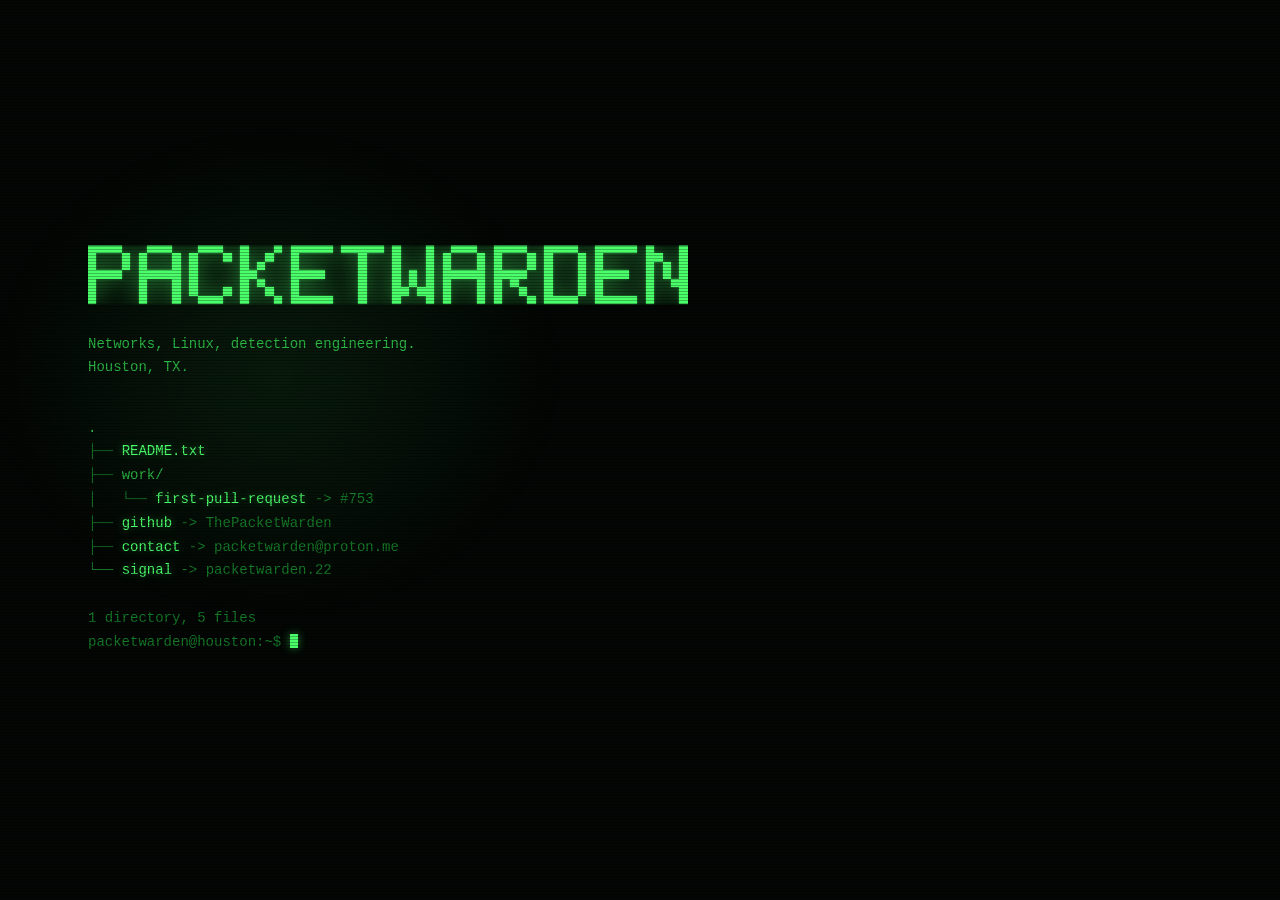
==== index.html @ 4f706b1e "landing page, readme, 404, security.txt" ====
<!doctype html>
<html lang="en">
<head>
<meta charset="utf-8">
<meta name="viewport" content="width=device-width, initial-scale=1">
<meta name="referrer" content="no-referrer">
<title>PacketWarden</title>
<meta name="description" content="Networks, Linux, detection engineering. Houston, TX.">
<meta name="theme-color" content="#030604">
<meta name="color-scheme" content="only dark">
<style>
  :root {
    --void:  #030604;
    --p:     #4BFF6B;
    --p-mid: #2BB544;
    --p-low: #157A28;
    --halo:  rgba(75, 255, 107, 0.5);
  }

  * { box-sizing: border-box; }

  html, body { margin: 0; min-height: 100%; background: var(--void); }

  body {
    font-family: ui-monospace, SFMono-Regular, "SF Mono", Menlo, Consolas,
                 "Liberation Mono", "DejaVu Sans Mono", monospace;
    color: var(--p-mid);
    font-size: clamp(12px, 3.2vw, 14px);
    line-height: 1.7;
    min-height: 100svh;
    display: flex;
    align-items: center;
    padding: clamp(24px, 8vw, 88px);
    position: relative;
    overflow-x: hidden;
  }

  body::before {
    content: "";
    position: fixed;
    left: -10%;
    top: 50%;
    width: 90vmax;
    height: 60vmax;
    transform: translateY(-55%);
    pointer-events: none;
    background: radial-gradient(closest-side at 35% 45%,
      rgba(75,255,107,0.085), transparent 72%);
    z-index: 0;
  }

  body::after {
    content: "";
    position: fixed;
    inset: 0;
    pointer-events: none;
    z-index: 9;
    background: repeating-linear-gradient(to bottom,
      rgba(0,0,0,0.26) 0px, rgba(0,0,0,0.26) 1px,
      transparent 1px, transparent 3px);
  }

  main { position: relative; z-index: 2; width: 100%; max-width: 600px; }

  /* ---- wordmark, painted in 7 raster rows ---- */

  .mark { margin: 0; line-height: 0; position: relative; }

  .wordmark {
    display: block;
    width: 100%;
    height: auto;
    fill: var(--p);
    filter: drop-shadow(0 0 1px var(--halo))
            drop-shadow(0 0 10px rgba(75,255,107,0.45))
            drop-shadow(0 0 34px rgba(75,255,107,0.22));
    animation: raster 620ms steps(7, end) both;
  }

  @keyframes raster {
    from { clip-path: inset(0 0 100% 0); }
    to   { clip-path: inset(0 0 0 0); }
  }

  .beam {
    position: absolute;
    left: -4%; right: -4%;
    height: 2px; top: 0;
    background: var(--p);
    box-shadow: 0 0 10px var(--halo), 0 0 28px var(--halo);
    opacity: 0;
    animation: sweep 620ms steps(7, end) both;
    pointer-events: none;
  }

  @keyframes sweep {
    0%   { top: 0;    opacity: 0.9; }
    99%  { top: 100%; opacity: 0.9; }
    100% { top: 100%; opacity: 0;   }
  }

  .trade {
    margin: 2em 0 0;
    max-width: 42ch;
    animation: up 500ms ease-out 620ms both;
  }

  @keyframes up {
    from { opacity: 0; transform: translate3d(0, 6px, 0); }
    to   { opacity: 1; transform: none; }
  }

  /* ---- tree ---- */

  .term {
    margin: 2.6em 0 0;
    animation: up 500ms ease-out 780ms both;
  }

  .prompt { color: var(--p-low); margin: 0 0 1em; }
  .prompt .cmd { color: var(--p-mid); }

  .tree {
    font: inherit;
    margin: 0;
    white-space: pre;
    overflow-x: auto;
    -webkit-overflow-scrolling: touch;
  }

  .tree .b { color: var(--p-low); }   /* box drawing */
  .tree .d { color: var(--p-mid); }   /* directory */
  .tree .s { color: var(--p-low); }   /* symlink arrow + target */

  .tree a.t { color: var(--p-low); text-shadow: none; }

  .tree a {
    color: var(--p);
    text-decoration: none;
    text-shadow: 0 0 8px rgba(75,255,107,0.4);
    transition: color 90ms linear, background-color 90ms linear;
  }

  .tree a:hover,
  .tree a:focus-visible {
    background: var(--p);
    color: var(--void);
    text-shadow: none;
    outline: none;
  }

  .cursor {
    display: inline-block;
    width: 0.62em; height: 1.02em;
    background: var(--p);
    vertical-align: -0.16em;
    box-shadow: 0 0 9px var(--halo);
    animation: blink 1.08s steps(1, end) infinite;
  }

  @keyframes blink { 50% { opacity: 0; } }

  @media (prefers-reduced-motion: reduce) {
    .wordmark, .trade, .term { animation: none; }
    .beam { display: none; }
    .cursor { animation: none; }
  }
</style>
</head>
<body>

  <main>
    <h1 class="mark">
      <svg class="wordmark" viewBox="0 0 71 7" xmlns="http://www.w3.org/2000/svg" role="img" aria-label="PacketWarden" shape-rendering="crispEdges" preserveAspectRatio="xMinYMid meet"><rect x="0" y="0" width="4" height="1"/><rect x="0" y="1" width="1" height="1"/><rect x="4" y="1" width="1" height="1"/><rect x="0" y="2" width="1" height="1"/><rect x="4" y="2" width="1" height="1"/><rect x="0" y="3" width="4" height="1"/><rect x="0" y="4" width="1" height="1"/><rect x="0" y="5" width="1" height="1"/><rect x="0" y="6" width="1" height="1"/><rect x="7" y="0" width="3" height="1"/><rect x="6" y="1" width="1" height="1"/><rect x="10" y="1" width="1" height="1"/><rect x="6" y="2" width="1" height="1"/><rect x="10" y="2" width="1" height="1"/><rect x="6" y="3" width="5" height="1"/><rect x="6" y="4" width="1" height="1"/><rect x="10" y="4" width="1" height="1"/><rect x="6" y="5" width="1" height="1"/><rect x="10" y="5" width="1" height="1"/><rect x="6" y="6" width="1" height="1"/><rect x="10" y="6" width="1" height="1"/><rect x="13" y="0" width="3" height="1"/><rect x="12" y="1" width="1" height="1"/><rect x="16" y="1" width="1" height="1"/><rect x="12" y="2" width="1" height="1"/><rect x="12" y="3" width="1" height="1"/><rect x="12" y="4" width="1" height="1"/><rect x="12" y="5" width="1" height="1"/><rect x="16" y="5" width="1" height="1"/><rect x="13" y="6" width="3" height="1"/><rect x="18" y="0" width="1" height="1"/><rect x="22" y="0" width="1" height="1"/><rect x="18" y="1" width="1" height="1"/><rect x="21" y="1" width="1" height="1"/><rect x="18" y="2" width="1" height="1"/><rect x="20" y="2" width="1" height="1"/><rect x="18" y="3" width="2" height="1"/><rect x="18" y="4" width="1" height="1"/><rect x="20" y="4" width="1" height="1"/><rect x="18" y="5" width="1" height="1"/><rect x="21" y="5" width="1" height="1"/><rect x="18" y="6" width="1" height="1"/><rect x="22" y="6" width="1" height="1"/><rect x="24" y="0" width="5" height="1"/><rect x="24" y="1" width="1" height="1"/><rect x="24" y="2" width="1" height="1"/><rect x="24" y="3" width="4" height="1"/><rect x="24" y="4" width="1" height="1"/><rect x="24" y="5" width="1" height="1"/><rect x="24" y="6" width="5" height="1"/><rect x="30" y="0" width="5" height="1"/><rect x="32" y="1" width="1" height="1"/><rect x="32" y="2" width="1" height="1"/><rect x="32" y="3" width="1" height="1"/><rect x="32" y="4" width="1" height="1"/><rect x="32" y="5" width="1" height="1"/><rect x="32" y="6" width="1" height="1"/><rect x="36" y="0" width="1" height="1"/><rect x="40" y="0" width="1" height="1"/><rect x="36" y="1" width="1" height="1"/><rect x="40" y="1" width="1" height="1"/><rect x="36" y="2" width="1" height="1"/><rect x="40" y="2" width="1" height="1"/><rect x="36" y="3" width="1" height="1"/><rect x="38" y="3" width="1" height="1"/><rect x="40" y="3" width="1" height="1"/><rect x="36" y="4" width="1" height="1"/><rect x="38" y="4" width="1" height="1"/><rect x="40" y="4" width="1" height="1"/><rect x="36" y="5" width="2" height="1"/><rect x="39" y="5" width="2" height="1"/><rect x="36" y="6" width="1" height="1"/><rect x="40" y="6" width="1" height="1"/><rect x="43" y="0" width="3" height="1"/><rect x="42" y="1" width="1" height="1"/><rect x="46" y="1" width="1" height="1"/><rect x="42" y="2" width="1" height="1"/><rect x="46" y="2" width="1" height="1"/><rect x="42" y="3" width="5" height="1"/><rect x="42" y="4" width="1" height="1"/><rect x="46" y="4" width="1" height="1"/><rect x="42" y="5" width="1" height="1"/><rect x="46" y="5" width="1" height="1"/><rect x="42" y="6" width="1" height="1"/><rect x="46" y="6" width="1" height="1"/><rect x="48" y="0" width="4" height="1"/><rect x="48" y="1" width="1" height="1"/><rect x="52" y="1" width="1" height="1"/><rect x="48" y="2" width="1" height="1"/><rect x="52" y="2" width="1" height="1"/><rect x="48" y="3" width="4" height="1"/><rect x="48" y="4" width="1" height="1"/><rect x="50" y="4" width="1" height="1"/><rect x="48" y="5" width="1" height="1"/><rect x="51" y="5" width="1" height="1"/><rect x="48" y="6" width="1" height="1"/><rect x="52" y="6" width="1" height="1"/><rect x="54" y="0" width="4" height="1"/><rect x="54" y="1" width="1" height="1"/><rect x="58" y="1" width="1" height="1"/><rect x="54" y="2" width="1" height="1"/><rect x="58" y="2" width="1" height="1"/><rect x="54" y="3" width="1" height="1"/><rect x="58" y="3" width="1" height="1"/><rect x="54" y="4" width="1" height="1"/><rect x="58" y="4" width="1" height="1"/><rect x="54" y="5" width="1" height="1"/><rect x="58" y="5" width="1" height="1"/><rect x="54" y="6" width="4" height="1"/><rect x="60" y="0" width="5" height="1"/><rect x="60" y="1" width="1" height="1"/><rect x="60" y="2" width="1" height="1"/><rect x="60" y="3" width="4" height="1"/><rect x="60" y="4" width="1" height="1"/><rect x="60" y="5" width="1" height="1"/><rect x="60" y="6" width="5" height="1"/><rect x="66" y="0" width="1" height="1"/><rect x="70" y="0" width="1" height="1"/><rect x="66" y="1" width="2" height="1"/><rect x="70" y="1" width="1" height="1"/><rect x="66" y="2" width="1" height="1"/><rect x="68" y="2" width="1" height="1"/><rect x="70" y="2" width="1" height="1"/><rect x="66" y="3" width="1" height="1"/><rect x="68" y="3" width="1" height="1"/><rect x="70" y="3" width="1" height="1"/><rect x="66" y="4" width="1" height="1"/><rect x="69" y="4" width="2" height="1"/><rect x="66" y="5" width="1" height="1"/><rect x="70" y="5" width="1" height="1"/><rect x="66" y="6" width="1" height="1"/><rect x="70" y="6" width="1" height="1"/></svg>
      <span class="beam" aria-hidden="true"></span>
    </h1>

    <p class="trade">Networks, Linux, detection engineering. Houston, TX.</p>

    <div class="term">
<pre class="tree">.
<span class="b">├──</span> <a href="readme.html">README.txt</a>
<span class="b">├──</span> <span class="d">work/</span>
<span class="b">│   └──</span> <a href="https://github.com/msm8916-mainline/lk2nd/pull/753">first-pull-request</a> <span class="s">-&gt; #753</span>
<span class="b">├──</span> <a href="https://github.com/ThePacketWarden">github</a> <span class="s">-&gt; <a class="t" href="https://github.com/ThePacketWarden">ThePacketWarden</a></span>
<span class="b">├──</span> <span id="m-l">contact</span> <span class="s">-&gt; <span id="m-t">packetwarden [at] proton.me</span></span>
<span class="b">└──</span> <a href="https://signal.me/#eu/3xXWIZkzr3HrpzHfBL_L0taTZ-Mt56hHbqYhwqd0a0IXvXMrdHNKkIIAIpcAv5WL">signal</a> <span class="s">-&gt; <a class="t" href="https://signal.me/#eu/3xXWIZkzr3HrpzHfBL_L0taTZ-Mt56hHbqYhwqd0a0IXvXMrdHNKkIIAIpcAv5WL">packetwarden.22</a></span>

<span class="b">1 directory, 5 files</span>
<span class="b">packetwarden@houston:~$</span> <span class="cursor" aria-hidden="true"></span></pre>
    </div>
  </main>


<script>
(function () {
  var u = "packetwarden", d = ["proton", "me"].join(".");
  var a = u + String.fromCharCode(64) + d;
  var href = "mail" + "to:" + a;
  var lbl = document.getElementById("m-l");
  var tgt = document.getElementById("m-t");
  lbl.innerHTML = '<a href="' + href + '">contact</a>';
  tgt.innerHTML = '<a class="t" href="' + href + '">' + a + '</a>';
})();
</script>
</body>
</html>
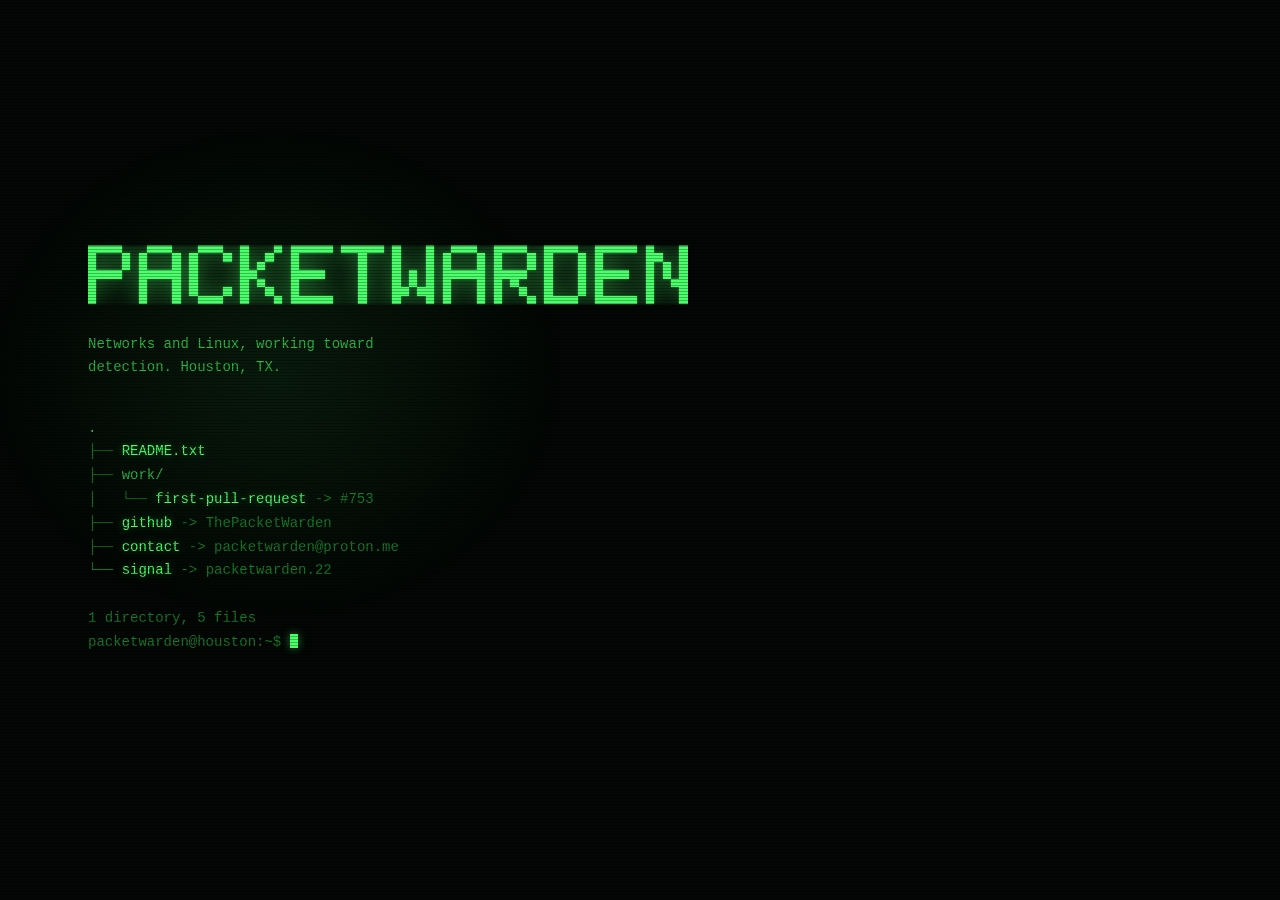
==== commit b42056fa: "about: rewrite README, drop postmarketOS, add NOW section Co-Authored-By: Claude Opus 5.5 <noreply@a" ====
--- a/index.html
+++ b/index.html
@@ -5,7 +5,7 @@
 <meta name="viewport" content="width=device-width, initial-scale=1">
 <meta name="referrer" content="no-referrer">
 <title>PacketWarden</title>
-<meta name="description" content="Networks, Linux, detection engineering. Houston, TX.">
+<meta name="description" content="Networks and Linux, working toward detection. Houston, TX.">
 <meta name="theme-color" content="#030604">
 <meta name="color-scheme" content="only dark">
 <style>
@@ -175,11 +175,11 @@
       <span class="beam" aria-hidden="true"></span>
     </h1>
 
-    <p class="trade">Networks, Linux, detection engineering. Houston, TX.</p>
+    <p class="trade">Networks and Linux, working toward detection. Houston, TX.</p>
 
     <div class="term">
 <pre class="tree">.
-<span class="b">├──</span> <a href="readme.html">README.txt</a>
+<span class="b">├──</span> <a href="about.html">README.txt</a>
 <span class="b">├──</span> <span class="d">work/</span>
 <span class="b">│   └──</span> <a href="https://github.com/msm8916-mainline/lk2nd/pull/753">first-pull-request</a> <span class="s">-&gt; #753</span>
 <span class="b">├──</span> <a href="https://github.com/ThePacketWarden">github</a> <span class="s">-&gt; <a class="t" href="https://github.com/ThePacketWarden">ThePacketWarden</a></span>
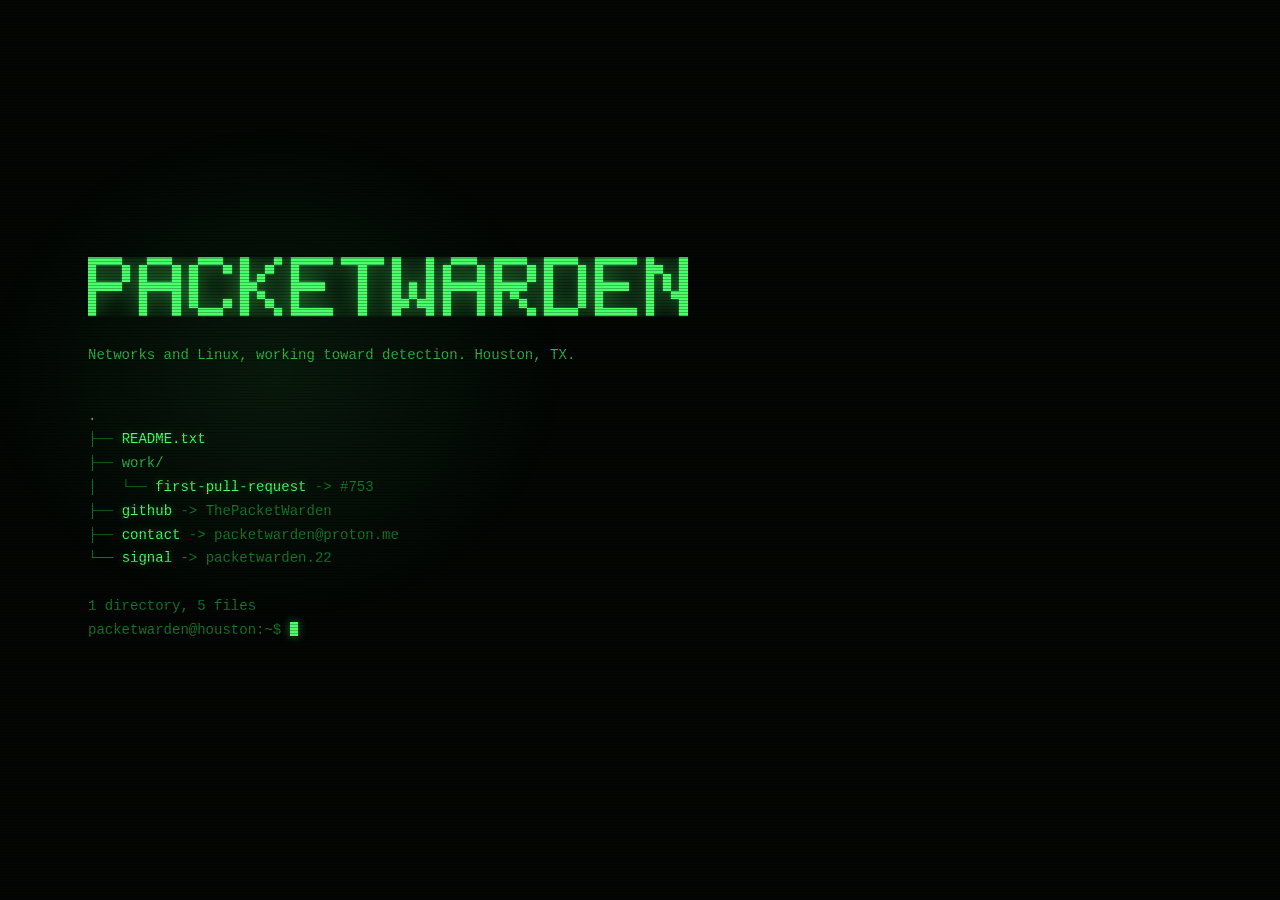
==== commit 64af3808: "index: keep tagline on one line" ====
--- a/index.html
+++ b/index.html
@@ -101,7 +101,7 @@
 
   .trade {
     margin: 2em 0 0;
-    max-width: 42ch;
+    max-width: 60ch;
     animation: up 500ms ease-out 620ms both;
   }
 
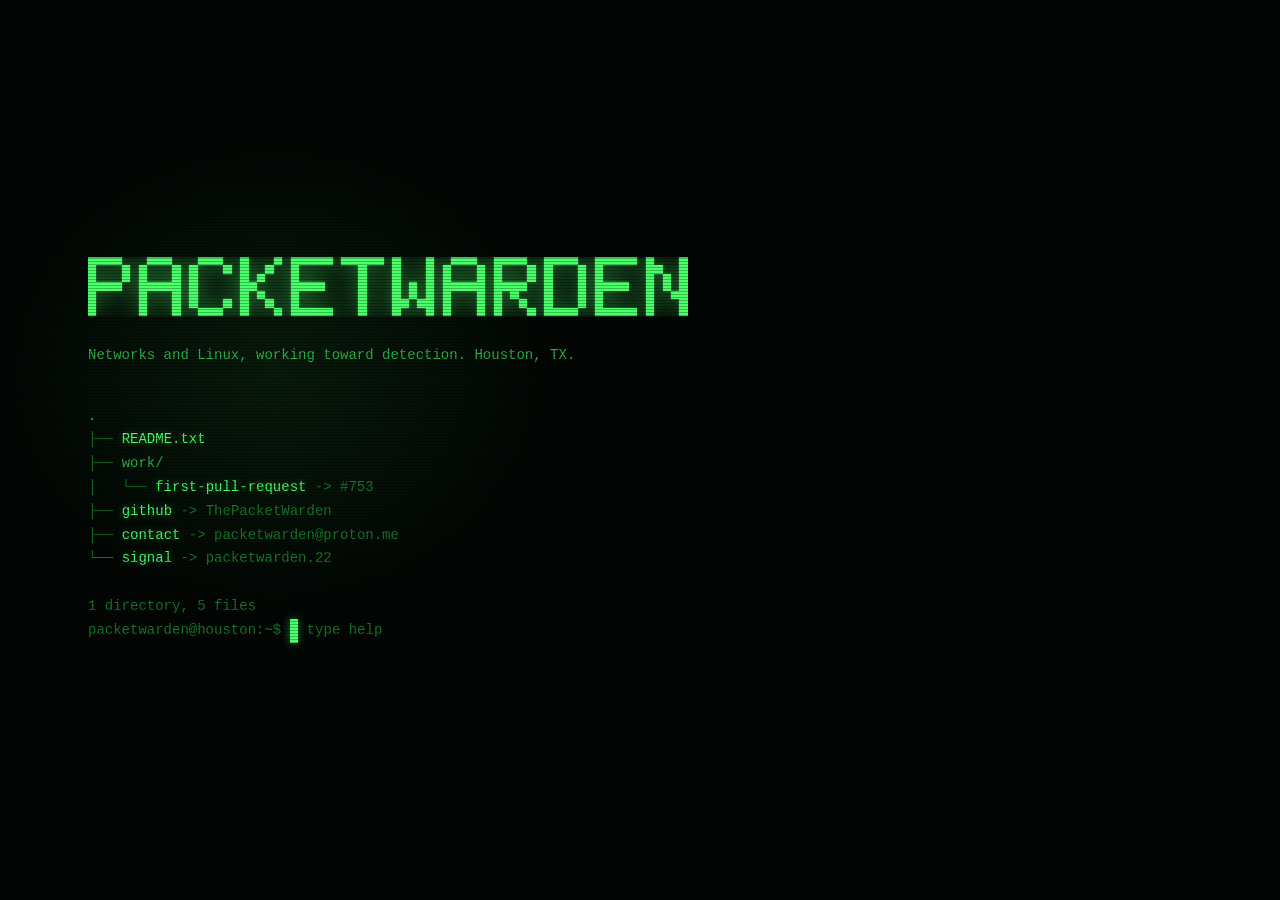
==== commit 44f68154: "index: make the prompt a working shell Co-Authored-By: Claude Opus 5.5 <noreply@anthropic.com> Claud" ====
--- a/index.html
+++ b/index.html
@@ -160,6 +160,64 @@
 
   @keyframes blink { 50% { opacity: 0; } }
 
+  /* ---- live shell ---- */
+
+  .out, .line {
+    white-space: pre-wrap;
+    overflow-wrap: anywhere;
+  }
+
+  .out .echo .ps, .line .ps { color: var(--p-low); }
+  .out .echo .c { color: var(--p); }
+  .out .dim { color: var(--p-low); }
+
+  .out a, .out .lnk {
+    color: var(--p);
+    text-decoration: none;
+    text-shadow: 0 0 8px rgba(75,255,107,0.4);
+  }
+  .out a:hover, .out a:focus-visible {
+    background: var(--p); color: var(--void);
+    text-shadow: none; outline: none;
+  }
+
+  .line { display: block; position: relative; cursor: text; }
+  .line[hidden] { display: none; }
+  .typed { color: var(--p); }
+  .hint { color: var(--p-low); margin-left: 1ch; }
+
+  /* the real input is invisible; its value is mirrored into .typed so the
+     block cursor can sit on a character. 16px stops iOS zooming on focus */
+  #cmd {
+    position: absolute; inset: 0;
+    width: 100%; margin: 0; padding: 0; border: 0;
+    font-size: 16px;
+    opacity: 0;
+    background: transparent; color: transparent; caret-color: transparent;
+  }
+
+  /* cursor sits on a character: blink the block, keep the glyph readable */
+  #c-cur {
+    width: auto; min-width: 0.62em; height: auto;
+    vertical-align: baseline;
+    color: var(--void);
+    animation: blinkc 1.08s steps(1, end) infinite;
+  }
+  #c-cur.solid { animation: none; }
+  #c-cur.idle {
+    animation: none;
+    background: transparent;
+    color: var(--p);
+    box-shadow: inset 0 0 0 1px var(--p);
+  }
+  @keyframes blinkc {
+    50% { background: transparent; color: var(--p); box-shadow: none; }
+  }
+
+  @media (prefers-reduced-motion: reduce) {
+    #c-cur { animation: none; }
+  }
+
   @media (prefers-reduced-motion: reduce) {
     .wordmark, .trade, .term { animation: none; }
     .beam { display: none; }
@@ -186,8 +244,9 @@
 <span class="b">├──</span> <span id="m-l">contact</span> <span class="s">-&gt; <span id="m-t">packetwarden [at] proton.me</span></span>
 <span class="b">└──</span> <a href="https://signal.me/#eu/3xXWIZkzr3HrpzHfBL_L0taTZ-Mt56hHbqYhwqd0a0IXvXMrdHNKkIIAIpcAv5WL">signal</a> <span class="s">-&gt; <a class="t" href="https://signal.me/#eu/3xXWIZkzr3HrpzHfBL_L0taTZ-Mt56hHbqYhwqd0a0IXvXMrdHNKkIIAIpcAv5WL">packetwarden.22</a></span>
 
-<span class="b">1 directory, 5 files</span>
-<span class="b">packetwarden@houston:~$</span> <span class="cursor" aria-hidden="true"></span></pre>
+<span class="b">1 directory, 5 files</span></pre>
+<div class="out" id="out" aria-live="polite"></div>
+<label class="line" id="line"><span class="ps" id="ps">packetwarden@houston:~$</span> <span class="typed"><span id="c-pre"></span><span class="cursor" id="c-cur" aria-hidden="true"></span><span id="c-post"></span><span class="hint" id="c-hint" hidden>type help</span></span><input id="cmd" type="text" aria-label="shell command" autocomplete="off" autocapitalize="off" autocorrect="off" spellcheck="false" enterkeyhint="go"></label>
     </div>
   </main>
 
@@ -203,5 +262,339 @@
   tgt.innerHTML = '<a class="t" href="' + href + '">' + a + '</a>';
 })();
 </script>
+
+<script>
+/* a small, honest shell. everything is static: nothing you type leaves your browser. */
+(function () {
+  var $ = function (id) { return document.getElementById(id); };
+  var out = $("out"), line = $("line"), inp = $("cmd"), ps = $("ps"),
+      cPre = $("c-pre"), cCur = $("c-cur"), cPost = $("c-post"), hint = $("c-hint");
+  if (!inp) return;
+
+  var MAIL = "packetwarden" + String.fromCharCode(64) + ["proton", "me"].join(".");
+  var SIGNAL = "https://signal.me/#eu/3xXWIZkzr3HrpzHfBL_L0taTZ-Mt56hHbqYhwqd0a0IXvXMrdHNKkIIAIpcAv5WL";
+  var LINKS = {
+    "github":             ["https://github.com/ThePacketWarden", "ThePacketWarden"],
+    "contact":            ["mailto:" + MAIL, MAIL],
+    "signal":             [SIGNAL, "packetwarden.22"],
+    "first-pull-request": ["https://github.com/msm8916-mainline/lk2nd/pull/753", "lk2nd#753"]
+  };
+  var FS = {
+    "~":      ["README.txt", "work/", "github", "contact", "signal"],
+    "~/work": ["first-pull-request"]
+  };
+  var CMDS = ["help", "ls", "cd", "cat", "open", "now", "contact", "tree", "whoami", "id",
+              "pwd", "hostname", "uname", "date", "echo", "history", "clear", "vim", "less", "exit"];
+
+  var cwd = "~", hist = [], hpos = 0, used = false, busy = false;
+  var logs = { "auth.log": [], "ufw.log": [] };
+
+  /* ---------- output helpers (textContent only: nothing typed is ever parsed as HTML) */
+
+  function add(node) { out.appendChild(node); return node; }
+  function div(cls) { var d = document.createElement("div"); if (cls) d.className = cls; return d; }
+  function say(text, cls) {
+    String(text).split("\n").forEach(function (t) {
+      var d = div(cls); d.textContent = t === "" ? " " : t; add(d);
+    });
+  }
+  function link(label, href) {
+    var a = document.createElement("a");
+    a.href = href; a.textContent = label;
+    if (/^https?:/.test(href)) { a.target = "_blank"; a.rel = "noopener noreferrer"; }
+    return a;
+  }
+  function sayLink(prefix, label, href, suffix) {
+    var d = div();
+    if (prefix) d.appendChild(document.createTextNode(prefix));
+    d.appendChild(link(label, href));
+    if (suffix) d.appendChild(document.createTextNode(suffix));
+    add(d);
+  }
+  function prompt() { return "packetwarden@houston:" + cwd + "$"; }
+  function echo(text) {
+    var d = div("echo"), p = document.createElement("span"), c = document.createElement("span");
+    p.className = "ps"; p.textContent = prompt();
+    c.className = "c"; c.textContent = text;
+    d.appendChild(p); d.appendChild(document.createTextNode(" ")); d.appendChild(c);
+    add(d);
+  }
+  function stamp() {
+    var t = new Date(), m = ["Jan","Feb","Mar","Apr","May","Jun","Jul","Aug","Sep","Oct","Nov","Dec"];
+    var z = function (n) { return (n < 10 ? "0" : "") + n; };
+    return m[t.getMonth()] + " " + z(t.getDate()) + " " + z(t.getHours()) + ":" + z(t.getMinutes()) + ":" + z(t.getSeconds());
+  }
+
+  /* ---------- README comes from about.html so there's only one copy to maintain */
+
+  var readmeP = null;
+  function readme() {
+    if (!readmeP) readmeP = fetch("about.html").then(function (r) { return r.text(); }).then(function (t) {
+      return Array.prototype.slice.call(new DOMParser().parseFromString(t, "text/html").querySelectorAll(".buf .lt"));
+    });
+    return readmeP;
+  }
+  function printNodes(nodes) {
+    nodes.forEach(function (n) {
+      var d = div();
+      Array.prototype.forEach.call(n.childNodes, function (c) {
+        if (c.nodeType === 1 && c.id === "m-t") { d.appendChild(link(MAIL, "mailto:" + MAIL)); return; }
+        var k = document.importNode(c, true);
+        if (k.nodeType === 1) { k.removeAttribute("id"); if (k.tagName === "A" && /^https?:/.test(k.getAttribute("href"))) { k.target = "_blank"; k.rel = "noopener noreferrer"; } }
+        d.appendChild(k);
+      });
+      if (!d.textContent.replace(/ /g, "").trim()) d.textContent = " ";
+      add(d);
+    });
+  }
+  function nowLines(nodes) {
+    var txt = nodes.map(function (n) { return n.textContent.replace(/ /g, "").trimEnd(); });
+    var i = txt.indexOf("NOW"); if (i < 0) return [];
+    var res = [];
+    for (var j = i + 3; j < nodes.length && txt[j].trim(); j++) res.push(nodes[j]);
+    return res;
+  }
+  function async(p) {
+    busy = true; line.hidden = true;
+    p.catch(function () { say("cat: README.txt: read error (try again, or open it: vim README.txt)"); })
+     .then(function () { busy = false; line.hidden = false; render(); inp.focus({ preventScroll: true }); line.scrollIntoView({ block: "nearest" }); });
+  }
+
+  /* ---------- paths */
+
+  function norm(p) {
+    p = (p || "").replace(/\/+$/, "").replace(/^\.\//, "");
+    if (p === "" || p === "~" || p === "/home/packetwarden") return "~";
+    if (p === "~/work" || p === "/home/packetwarden/work") return "~/work";
+    if (p === ".") return cwd;
+    if (p === "..") return cwd === "~/work" ? "~" : "..";
+    if (p === "work" && cwd === "~") return "~/work";
+    if (p === "../work" && cwd === "~/work") return "~/work";
+    return p;
+  }
+  function here(name) {
+    var list = FS[cwd] || [];
+    return list.indexOf(name) >= 0 || list.indexOf(name + "/") >= 0;
+  }
+
+  /* ---------- commands */
+
+  var run = {
+    help: function () {
+      say([
+        "commands",
+        "  ls [-a]         list files",
+        "  cd <dir>        change directory",
+        "  cat <file>      print a file",
+        "  open <file>     follow a link",
+        "  now             what I'm on right now",
+        "  contact         ways to reach me",
+        "  whoami  id  pwd  uname  date  history  clear",
+        "",
+        "  tab completes. up/down for history. a few commands aren't listed."
+      ].join("\n"));
+    },
+    ls: function (a) {
+      var all = a.some(function (x) { return /^-\w*a/.test(x); });
+      var target = a.filter(function (x) { return x[0] !== "-"; })[0];
+      if (target === "/var/log" || target === "/var/log/") { say("auth.log  ufw.log"); return; }
+      var dir = target ? norm(target) : cwd;
+      if (target === "notes" || target === "notes/") { say("ls: cannot open directory 'notes': Permission denied"); return; }
+      if (!FS[dir]) { say("ls: cannot access '" + target + "': No such file or directory"); return; }
+      var items = FS[dir].slice();
+      if (all) items = [".", ".."].concat(dir === "~" ? [".bash_history"] : []).concat(items);
+      say(items.join("  "));
+    },
+    tree: function () {
+      var t = document.querySelector(".tree"); if (!t) return;
+      var d = div(); d.innerHTML = t.innerHTML; add(d); // static markup we wrote, not user input
+    },
+    cd: function (a) {
+      var t = a[0];
+      if (t === "notes" || t === "notes/" || t === "~/notes") { say("cd: notes: Permission denied (still writing it)"); return; }
+      var dir = norm(t);
+      if (FS[dir]) { cwd = dir; ps.textContent = prompt(); return; }
+      if (dir === ".." || t === "/" || /^\/(?!home\/packetwarden)/.test(t || "")) { say("cd: " + t + ": Permission denied"); return; }
+      if (LINKS[t] || t === "README.txt") { say("cd: " + t + ": Not a directory"); return; }
+      say("cd: " + t + ": No such file or directory");
+    },
+    pwd: function () { say(cwd === "~" ? "/home/packetwarden" : "/home/packetwarden/work"); },
+    cat: function (a) {
+      if (!a.length) { say("usage: cat <file>"); return; }
+      a.forEach(function (f) {
+        var name = f.replace(/^\.\//, "");
+        if (name === "README.txt" && cwd === "~" || name === "~/README.txt" || name === "/home/packetwarden/README.txt") {
+          async(readme().then(printNodes)); return;
+        }
+        if (name === ".bash_history" && cwd === "~") { say(hist.length ? hist.join("\n") : ""); return; }
+        if (LINKS[name] && here(name)) { sayLink(name + " -> ", LINKS[name][1], LINKS[name][0]); return; }
+        if (name === "work" || name === "work/") { say("cat: " + f + ": Is a directory"); return; }
+        if (name === "/etc/passwd") {
+          say("root:x:0:0:root:/root:/bin/bash\npacketwarden:x:1000:1000::/home/packetwarden:/bin/bash\nguest:x:1001:1001:you:/home/packetwarden:/bin/rbash"); return;
+        }
+        if (name === "/etc/shadow") { say("cat: /etc/shadow: Permission denied"); return; }
+        var m = name.match(/^\/var\/log\/(auth|ufw)\.log$/);
+        if (m) { var l = logs[m[1] + ".log"]; say(l.length ? l.join("\n") : "-- no entries --", "dim"); return; }
+        say("cat: " + f + ": No such file or directory");
+      });
+    },
+    vim: function () { say("opening README.txt..."); setTimeout(function () { location.href = "about.html"; }, 350); },
+    open: function (a) {
+      var t = (a[0] || "").replace(/^\.\//, "");
+      if (t === "README.txt") return run.vim();
+      if (LINKS[t] && here(t)) {
+        var href = LINKS[t][0];
+        if (href.indexOf("mailto:") === 0) location.href = href; else window.open(href, "_blank", "noopener");
+        say("opening " + t + "..."); return;
+      }
+      say(a[0] ? "open: " + a[0] + ": No such file" : "usage: open <file>");
+    },
+    now: function () { async(readme().then(function (n) { printNodes(nowLines(n)); })); },
+    contact: function () {
+      sayLink("mail    ", MAIL, "mailto:" + MAIL);
+      sayLink("signal  ", "packetwarden.22", SIGNAL);
+      sayLink("github  ", "ThePacketWarden", LINKS.github[0]);
+    },
+    whoami: function () { say("guest"); },
+    id: function () { say("uid=1001(guest) gid=1001(guest) groups=1001(guest)"); },
+    hostname: function () { say("houston"); },
+    uname: function (a) { say(a.indexOf("-a") >= 0 ? "Linux houston 6.16.0-pages #1 SMP PREEMPT_DYNAMIC x86_64 GNU/Linux" : "Linux"); },
+    date: function () { say(new Date().toString()); },
+    echo: function (a) { say(a.join(" ")); },
+    history: function () { say(hist.map(function (h, i) { return ("    " + (i + 1)).slice(-5) + "  " + h; }).join("\n")); },
+    clear: function () { out.textContent = ""; },
+    sudo: function (a) {
+      logs["auth.log"].push(stamp() + " houston sudo: guest : user NOT in sudoers ; TTY=pts/0 ; PWD=" +
+        (cwd === "~" ? "/home/packetwarden" : "/home/packetwarden/work") + " ; USER=root ; COMMAND=" + (a.join(" ") || "/bin/bash"));
+      say("[sudo] password for guest:\nguest is not in the sudoers file.\nThis incident will be reported.");
+    },
+    su: function () {
+      logs["auth.log"].push(stamp() + " houston su[1001]: FAILED SU (to root) guest on pts/0");
+      say("Password:\nsu: Authentication failure");
+    },
+    ssh: function () {
+      say("ssh: connect to host houston port 22: Connection refused\n  port 22 is a signal username now. try: open signal");
+    },
+    nmap: function () {
+      logs["ufw.log"].push(stamp() + " houston kernel: [UFW BLOCK] IN=eth0 SRC=guest DST=houston PROTO=TCP DPT=22 SYN");
+      say([
+        "Starting Nmap 7.95 ( https://nmap.org )",
+        "Nmap scan report for houston",
+        "Host is up.",
+        "PORT    STATE  SERVICE",
+        "22/tcp  closed ssh",
+        "443/tcp open   https",
+        "",
+        "Nmap done: 1 IP address (1 host up)"
+      ].join("\n"));
+      say("note: logged to /var/log/ufw.log. watching for this is kind of my whole thing.", "dim");
+    },
+    ping: function (a) { say("PING " + (a[0] || "houston") + ": you're already here."); },
+    rm: function (a) {
+      var s = a.join(" ");
+      if (/-\w*r\w*f|-\w*f\w*r/.test(s) && /(^|\s)\/(\s|$)/.test(s)) {
+        if (s.indexOf("--no-preserve-root") >= 0) { say("rm: it's GitHub Pages. it'd redeploy before you finished reading this."); return; }
+        say("rm: it is dangerous to operate recursively on '/'\nrm: use --no-preserve-root to override this failsafe"); return;
+      }
+      say("rm: read-only file system");
+    },
+    man: function (a) { say(a[0] ? "No manual entry for " + a[0] + ". try: help" : "What manual page do you want?"); },
+    exit: function () {
+      say("logout\nConnection to houston closed.", "dim");
+      busy = true; line.hidden = true;
+      setTimeout(function () {
+        say("...reconnected. it's a static page, there's nowhere to go.", "dim");
+        busy = false; line.hidden = false; render();
+        line.scrollIntoView({ block: "nearest" });
+      }, 1100);
+    }
+  };
+  run.dir = run.ls; run["ls"] = run.ls; run.ll = function () { run.ls(["-a"]); };
+  run.vi = run.nvim = run.nano = run.less = run.more = run.vim;
+  run.logout = run.exit;
+  run.cls = run.clear;
+
+  function exec(raw) {
+    var text = raw.trim();
+    echo(raw);
+    if (!text) return;
+    if (hist[hist.length - 1] !== text) hist.push(text);
+    hpos = hist.length;
+    var parts = text.split(/\s+/), cmd = parts[0], args = parts.slice(1);
+    if (Object.prototype.hasOwnProperty.call(run, cmd)) run[cmd](args);
+    else if (LINKS[cmd] && here(cmd)) say(cmd + ": is a link, not a command. try: open " + cmd);
+    else say(cmd + ": command not found");
+  }
+
+  /* ---------- tab completion */
+
+  function complete() {
+    var v = inp.value, parts = v.split(" "), last = parts[parts.length - 1];
+    var pool = parts.length === 1 ? CMDS : (FS[cwd] || []).concat(parts[0] === "cat" && cwd === "~" ? [".bash_history"] : []);
+    var hits = pool.filter(function (x) { return x.indexOf(last) === 0; });
+    if (hits.length === 1) {
+      parts[parts.length - 1] = hits[0] + (/\/$/.test(hits[0]) ? "" : " ");
+      inp.value = parts.join(" ");
+    } else if (hits.length > 1) {
+      echo(v); say(hits.join("  "));
+      var common = hits.reduce(function (a, b) { var i = 0; while (i < a.length && a[i] === b[i]) i++; return a.slice(0, i); });
+      parts[parts.length - 1] = common; inp.value = parts.join(" ");
+    }
+  }
+
+  /* ---------- mirror the hidden input into the visible line */
+
+  function render() {
+    var v = inp.value, p = inp.selectionStart == null ? v.length : inp.selectionStart;
+    cPre.textContent = v.slice(0, p);
+    cCur.textContent = v[p] && v[p] !== " " ? v[p] : " ";
+    cPost.textContent = v.slice(p + 1);
+    hint.hidden = used || v.length > 0;
+    cCur.classList.toggle("idle", document.activeElement !== inp);
+  }
+  var solidT;
+  function poke() {
+    cCur.classList.add("solid");
+    clearTimeout(solidT); solidT = setTimeout(function () { cCur.classList.remove("solid"); }, 600);
+    render();
+  }
+
+  inp.addEventListener("keydown", function (e) {
+    if (busy) { e.preventDefault(); return; }
+    if (e.key === "Enter") {
+      e.preventDefault(); used = true;
+      var v = inp.value; inp.value = "";
+      exec(v); render(); line.scrollIntoView({ block: "nearest" });
+    } else if (e.key === "Tab") {
+      e.preventDefault(); complete(); poke();
+    } else if (e.key === "ArrowUp") {
+      e.preventDefault(); if (hpos > 0) { hpos--; inp.value = hist[hpos]; } poke();
+      setTimeout(function () { inp.setSelectionRange(inp.value.length, inp.value.length); render(); });
+    } else if (e.key === "ArrowDown") {
+      e.preventDefault(); if (hpos < hist.length) { hpos++; inp.value = hist[hpos] || ""; } poke();
+    } else if (e.ctrlKey && (e.key === "l" || e.key === "L")) {
+      e.preventDefault(); out.textContent = ""; render();
+    } else if (e.ctrlKey && (e.key === "c" || e.key === "C") && inp.selectionStart === inp.selectionEnd) {
+      e.preventDefault(); echo(inp.value + "^C"); inp.value = ""; render();
+    } else {
+      setTimeout(poke);
+    }
+  });
+  inp.addEventListener("input", poke);
+  inp.addEventListener("focus", render);
+  inp.addEventListener("blur", render);
+  document.addEventListener("selectionchange", function () { if (document.activeElement === inp) render(); });
+  document.querySelector(".term").addEventListener("click", function (e) {
+    if (e.target.closest("a") || String(window.getSelection())) return;
+    inp.focus({ preventScroll: true });
+  });
+
+  render();
+  // desktop: ready to type immediately. touch: wait for a tap so the keyboard doesn't jump up
+  if (window.matchMedia("(hover: hover) and (pointer: fine)").matches) inp.focus({ preventScroll: true });
+  render();
+})();
+</script>
+
 </body>
 </html>
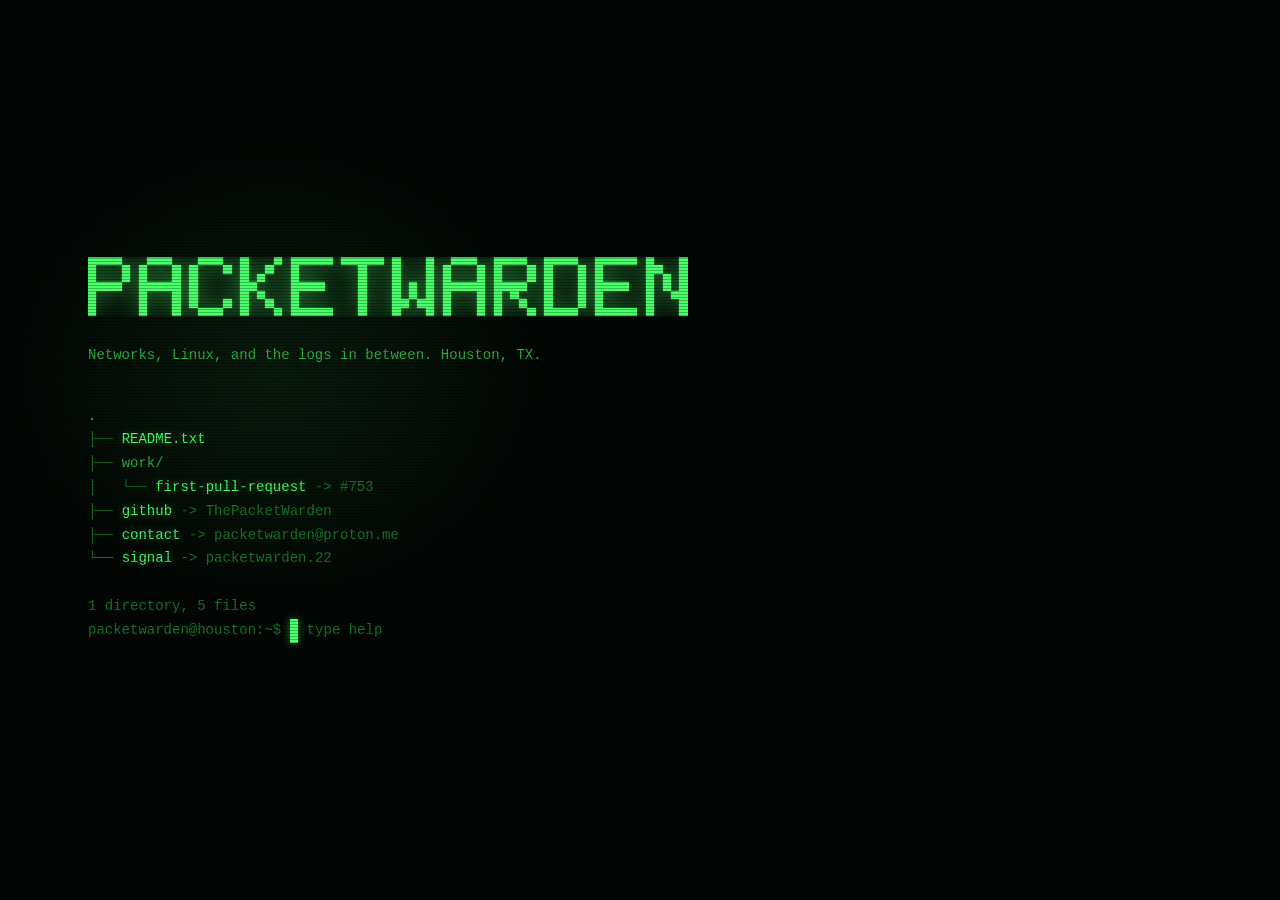
==== commit e1d866cf: "index: match README tagline" ====
--- a/index.html
+++ b/index.html
@@ -5,7 +5,7 @@
 <meta name="viewport" content="width=device-width, initial-scale=1">
 <meta name="referrer" content="no-referrer">
 <title>PacketWarden</title>
-<meta name="description" content="Networks and Linux, working toward detection. Houston, TX.">
+<meta name="description" content="Networks, Linux, and the logs in between. Houston, TX.">
 <meta name="theme-color" content="#030604">
 <meta name="color-scheme" content="only dark">
 <style>
@@ -233,7 +233,7 @@
       <span class="beam" aria-hidden="true"></span>
     </h1>
 
-    <p class="trade">Networks and Linux, working toward detection. Houston, TX.</p>
+    <p class="trade">Networks, Linux, and the logs in between. Houston, TX.</p>
 
     <div class="term">
 <pre class="tree">.
@@ -286,7 +286,7 @@
   var CMDS = ["help", "ls", "cd", "cat", "open", "now", "contact", "tree", "whoami", "id",
               "pwd", "hostname", "uname", "date", "echo", "history", "clear", "vim", "less", "exit"];
 
-  var cwd = "~", hist = [], hpos = 0, used = false, busy = false;
+  var cwd = "~", hist = [], hpos = 0, used = false, busy = false, lastTab = null;
   var logs = { "auth.log": [], "ufw.log": [] };
 
   /* ---------- output helpers (textContent only: nothing typed is ever parsed as HTML) */
@@ -531,15 +531,18 @@
   function complete() {
     var v = inp.value, parts = v.split(" "), last = parts[parts.length - 1];
     var pool = parts.length === 1 ? CMDS : (FS[cwd] || []).concat(parts[0] === "cat" && cwd === "~" ? [".bash_history"] : []);
+    if (!v.trim()) return;
     var hits = pool.filter(function (x) { return x.indexOf(last) === 0; });
     if (hits.length === 1) {
       parts[parts.length - 1] = hits[0] + (/\/$/.test(hits[0]) ? "" : " ");
       inp.value = parts.join(" ");
     } else if (hits.length > 1) {
-      echo(v); say(hits.join("  "));
+      // like bash: first tab fills the common prefix, second tab in a row lists
+      if (lastTab === v) { echo(v); say(hits.join("  ")); }
       var common = hits.reduce(function (a, b) { var i = 0; while (i < a.length && a[i] === b[i]) i++; return a.slice(0, i); });
       parts[parts.length - 1] = common; inp.value = parts.join(" ");
     }
+    lastTab = inp.value;
   }
 
   /* ---------- mirror the hidden input into the visible line */
@@ -561,12 +564,13 @@
 
   inp.addEventListener("keydown", function (e) {
     if (busy) { e.preventDefault(); return; }
+    if (e.key !== "Tab") lastTab = null;
     if (e.key === "Enter") {
       e.preventDefault(); used = true;
       var v = inp.value; inp.value = "";
       exec(v); render(); line.scrollIntoView({ block: "nearest" });
     } else if (e.key === "Tab") {
-      e.preventDefault(); complete(); poke();
+      e.preventDefault(); complete(); poke(); return;
     } else if (e.key === "ArrowUp") {
       e.preventDefault(); if (hpos > 0) { hpos--; inp.value = hist[hpos]; } poke();
       setTimeout(function () { inp.setSelectionRange(inp.value.length, inp.value.length); render(); });
